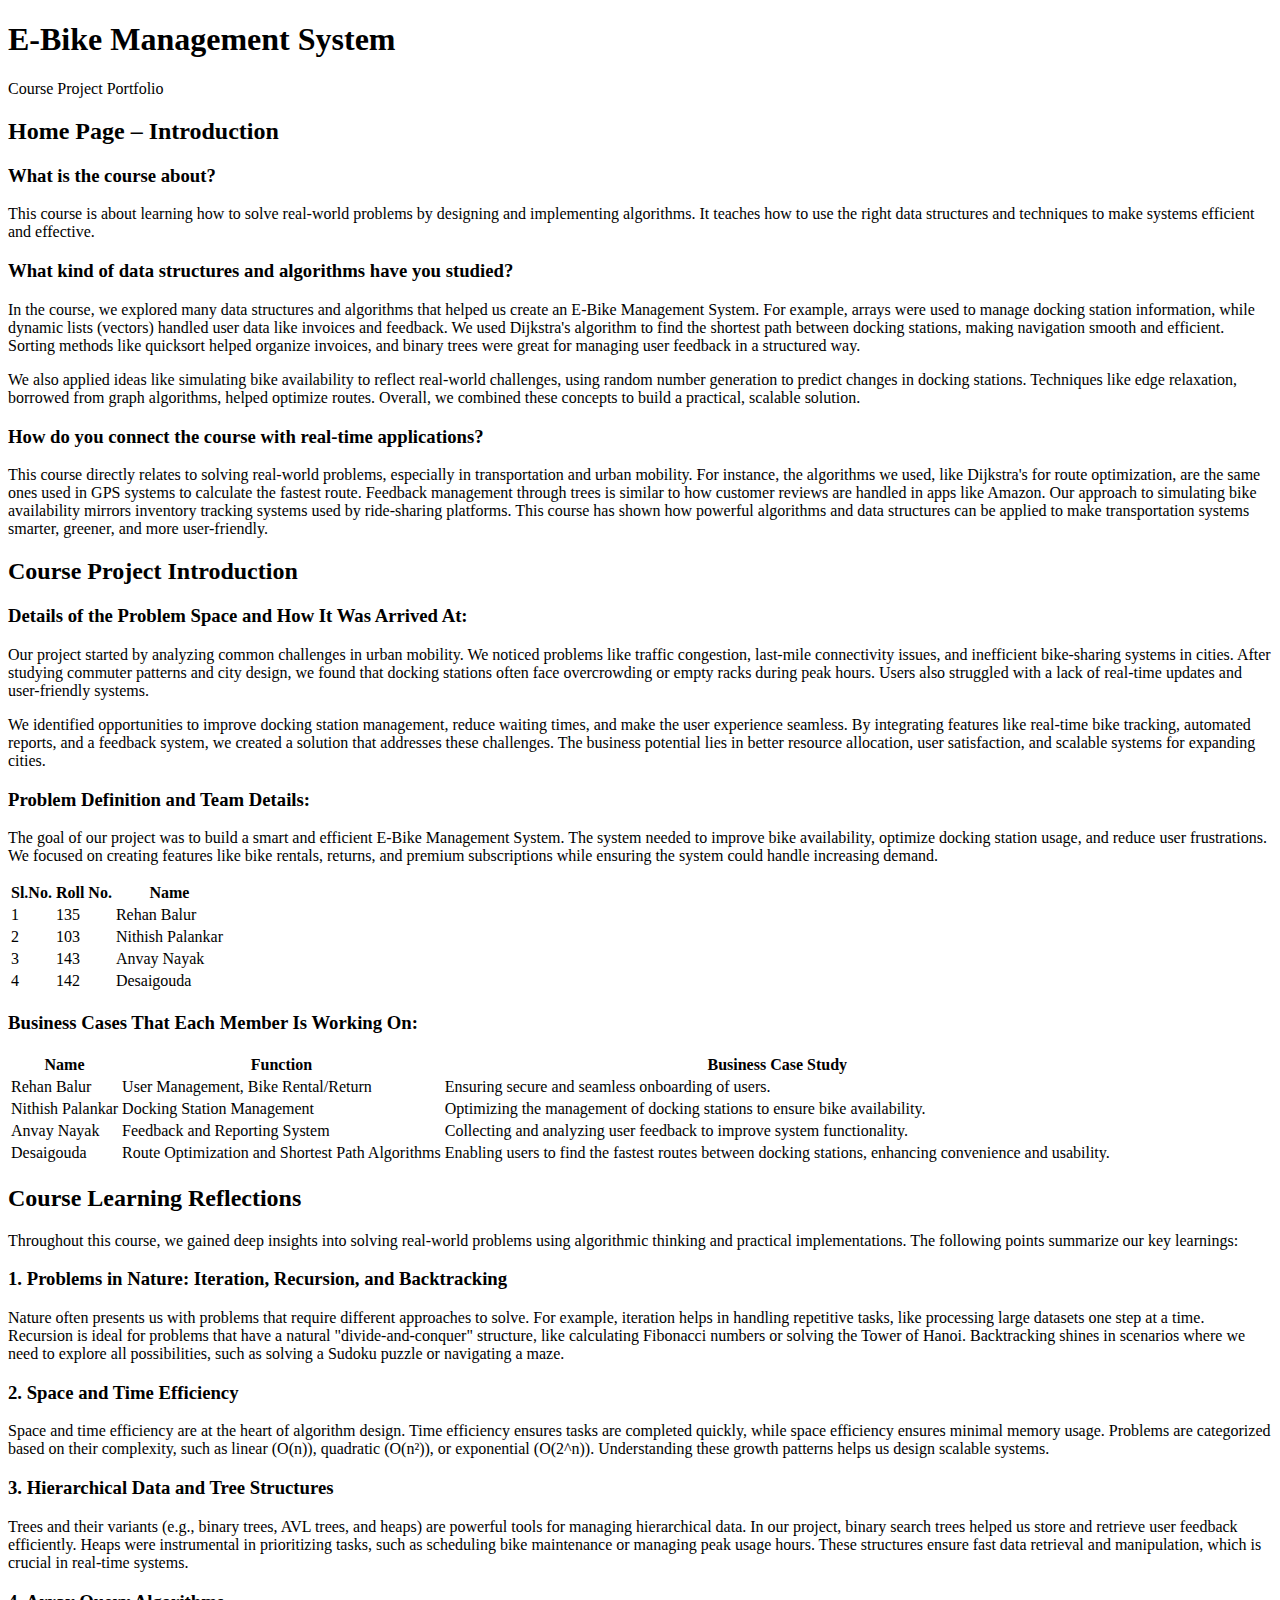
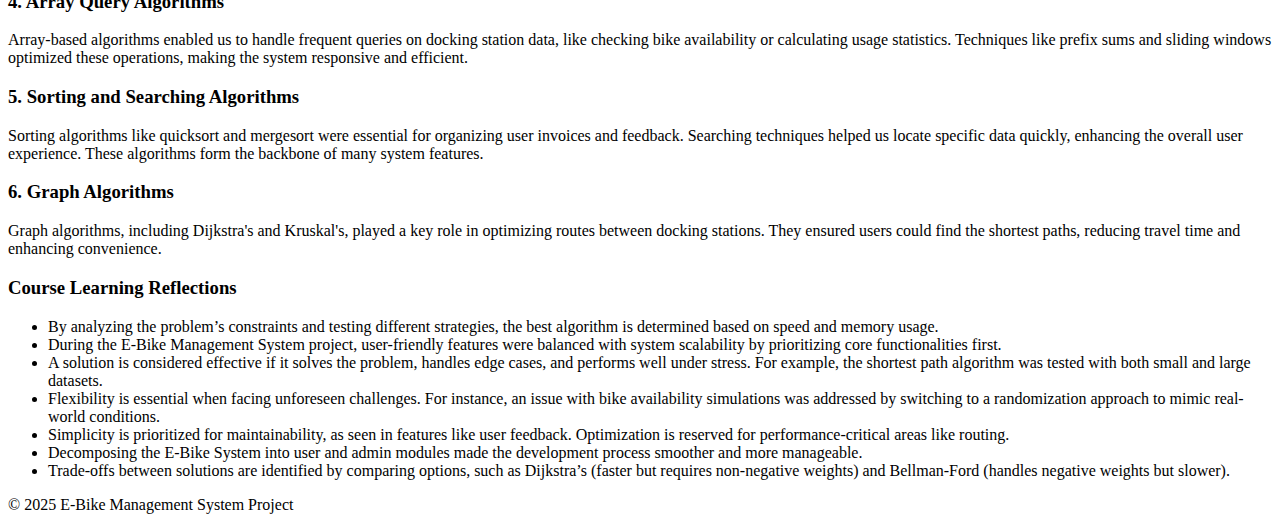
==== portfolio.html @ 1508e5b3 "Create portfolio.html" ====
<!DOCTYPE html>
<html lang="en">
<head>
    <meta charset="UTF-8">
    <meta name="viewport" content="width=device-width, initial-scale=1.0">
    <title>E-Bike Management System</title>
    <link rel="stylesheet" href="styles.css">
</head>
<body>
    <header>
        <h1>E-Bike Management System</h1>
        <p>Course Project Portfolio</p>
    </header>

    <main>
        <section id="introduction">
            <h2>Home Page &ndash; Introduction</h2>
            <h3>What is the course about?</h3>
            <p>This course is about learning how to solve real-world problems by designing and implementing algorithms. It teaches how to use the right data structures and techniques to make systems efficient and effective.</p>

            <h3>What kind of data structures and algorithms have you studied?</h3>
            <p>In the course, we explored many data structures and algorithms that helped us create an E-Bike Management System. For example, arrays were used to manage docking station information, while dynamic lists (vectors) handled user data like invoices and feedback. We used Dijkstra's algorithm to find the shortest path between docking stations, making navigation smooth and efficient. Sorting methods like quicksort helped organize invoices, and binary trees were great for managing user feedback in a structured way.</p>

            <p>We also applied ideas like simulating bike availability to reflect real-world challenges, using random number generation to predict changes in docking stations. Techniques like edge relaxation, borrowed from graph algorithms, helped optimize routes. Overall, we combined these concepts to build a practical, scalable solution.</p>

            <h3>How do you connect the course with real-time applications?</h3>
            <p>This course directly relates to solving real-world problems, especially in transportation and urban mobility. For instance, the algorithms we used, like Dijkstra's for route optimization, are the same ones used in GPS systems to calculate the fastest route. Feedback management through trees is similar to how customer reviews are handled in apps like Amazon. Our approach to simulating bike availability mirrors inventory tracking systems used by ride-sharing platforms. This course has shown how powerful algorithms and data structures can be applied to make transportation systems smarter, greener, and more user-friendly.</p>
        </section>

        <section id="project-introduction">
            <h2>Course Project Introduction</h2>
            <h3>Details of the Problem Space and How It Was Arrived At:</h3>
            <p>Our project started by analyzing common challenges in urban mobility. We noticed problems like traffic congestion, last-mile connectivity issues, and inefficient bike-sharing systems in cities. After studying commuter patterns and city design, we found that docking stations often face overcrowding or empty racks during peak hours. Users also struggled with a lack of real-time updates and user-friendly systems.</p>

            <p>We identified opportunities to improve docking station management, reduce waiting times, and make the user experience seamless. By integrating features like real-time bike tracking, automated reports, and a feedback system, we created a solution that addresses these challenges. The business potential lies in better resource allocation, user satisfaction, and scalable systems for expanding cities.</p>

            <h3>Problem Definition and Team Details:</h3>
            <p>The goal of our project was to build a smart and efficient E-Bike Management System. The system needed to improve bike availability, optimize docking station usage, and reduce user frustrations. We focused on creating features like bike rentals, returns, and premium subscriptions while ensuring the system could handle increasing demand.</p>

            <table>
                <thead>
                    <tr>
                        <th>Sl.No.</th>
                        <th>Roll No.</th>
                        <th>Name</th>
                    </tr>
                </thead>
                <tbody>
                    <tr>
                        <td>1</td>
                        <td>135</td>
                        <td>Rehan Balur</td>
                    </tr>
                    <tr>
                        <td>2</td>
                        <td>103</td>
                        <td>Nithish Palankar</td>
                    </tr>
                    <tr>
                        <td>3</td>
                        <td>143</td>
                        <td>Anvay Nayak</td>
                    </tr>
                    <tr>
                        <td>4</td>
                        <td>142</td>
                        <td>Desaigouda</td>
                    </tr>
                </tbody>
            </table>

            <h3>Business Cases That Each Member Is Working On:</h3>
            <table>
                <thead>
                    <tr>
                        <th>Name</th>
                        <th>Function</th>
                        <th>Business Case Study</th>
                    </tr>
                </thead>
                <tbody>
                    <tr>
                        <td>Rehan Balur</td>
                        <td>User Management, Bike Rental/Return</td>
                        <td>Ensuring secure and seamless onboarding of users.</td>
                    </tr>
                    <tr>
                        <td>Nithish Palankar</td>
                        <td>Docking Station Management</td>
                        <td>Optimizing the management of docking stations to ensure bike availability.</td>
                    </tr>
                    <tr>
                        <td>Anvay Nayak</td>
                        <td>Feedback and Reporting System</td>
                        <td>Collecting and analyzing user feedback to improve system functionality.</td>
                    </tr>
                    <tr>
                        <td>Desaigouda</td>
                        <td>Route Optimization and Shortest Path Algorithms</td>
                        <td>Enabling users to find the fastest routes between docking stations, enhancing convenience and usability.</td>
                    </tr>
                </tbody>
            </table>
        </section>

        <section id="reflections">
            <h2>Course Learning Reflections</h2>
            <p>Throughout this course, we gained deep insights into solving real-world problems using algorithmic thinking and practical implementations. The following points summarize our key learnings:</p>

            <h3>1. Problems in Nature: Iteration, Recursion, and Backtracking</h3>
            <p>Nature often presents us with problems that require different approaches to solve. For example, iteration helps in handling repetitive tasks, like processing large datasets one step at a time. Recursion is ideal for problems that have a natural "divide-and-conquer" structure, like calculating Fibonacci numbers or solving the Tower of Hanoi. Backtracking shines in scenarios where we need to explore all possibilities, such as solving a Sudoku puzzle or navigating a maze.</p>

            <h3>2. Space and Time Efficiency</h3>
            <p>Space and time efficiency are at the heart of algorithm design. Time efficiency ensures tasks are completed quickly, while space efficiency ensures minimal memory usage. Problems are categorized based on their complexity, such as linear (O(n)), quadratic (O(n²)), or exponential (O(2^n)). Understanding these growth patterns helps us design scalable systems.</p>

            <h3>3. Hierarchical Data and Tree Structures</h3>
            <p>Trees and their variants (e.g., binary trees, AVL trees, and heaps) are powerful tools for managing hierarchical data. In our project, binary search trees helped us store and retrieve user feedback efficiently. Heaps were instrumental in prioritizing tasks, such as scheduling bike maintenance or managing peak usage hours. These structures ensure fast data retrieval and manipulation, which is crucial in real-time systems.</p>

            <h3>4. Array Query Algorithms</h3>
            <p>Array-based algorithms enabled us to handle frequent queries on docking station data, like checking bike availability or calculating usage statistics. Techniques like prefix sums and sliding windows optimized these operations, making the system responsive and efficient.</p>

            <h3>5. Sorting and Searching Algorithms</h3>
            <p>Sorting algorithms like quicksort and mergesort were essential for organizing user invoices and feedback. Searching techniques helped us locate specific data quickly, enhancing the overall user experience. These algorithms form the backbone of many system features.</p>

            <h3>6. Graph Algorithms</h3>
            <p>Graph algorithms, including Dijkstra's and Kruskal's, played a key role in optimizing routes between docking stations. They ensured users could find the shortest paths, reducing travel time and enhancing convenience.</p>

            <h3>Course Learning Reflections</h3>
            <ul>
                <li>By analyzing the problem’s constraints and testing different strategies, the best algorithm is determined based on speed and memory usage.</li>
                <li>During the E-Bike Management System project, user-friendly features were balanced with system scalability by prioritizing core functionalities first.</li>
                <li>A solution is considered effective if it solves the problem, handles edge cases, and performs well under stress. For example, the shortest path algorithm was tested with both small and large datasets.</li>
                <li>Flexibility is essential when facing unforeseen challenges. For instance, an issue with bike availability simulations was addressed by switching to a randomization approach to mimic real-world conditions.</li>
                <li>Simplicity is prioritized for maintainability, as seen in features like user feedback. Optimization is reserved for performance-critical areas like routing.</li>
                <li>Decomposing the E-Bike System into user and admin modules made the development process smoother and more manageable.</li>
                <li>Trade-offs between solutions are identified by comparing options, such as Dijkstra’s (faster but requires non-negative weights) and Bellman-Ford (handles negative weights but slower).</li>
             </ul>
        </section>

    </main>

    <footer>
        <p>&copy; 2025 E-Bike Management System Project</p>
    </footer>
</body>
</html>
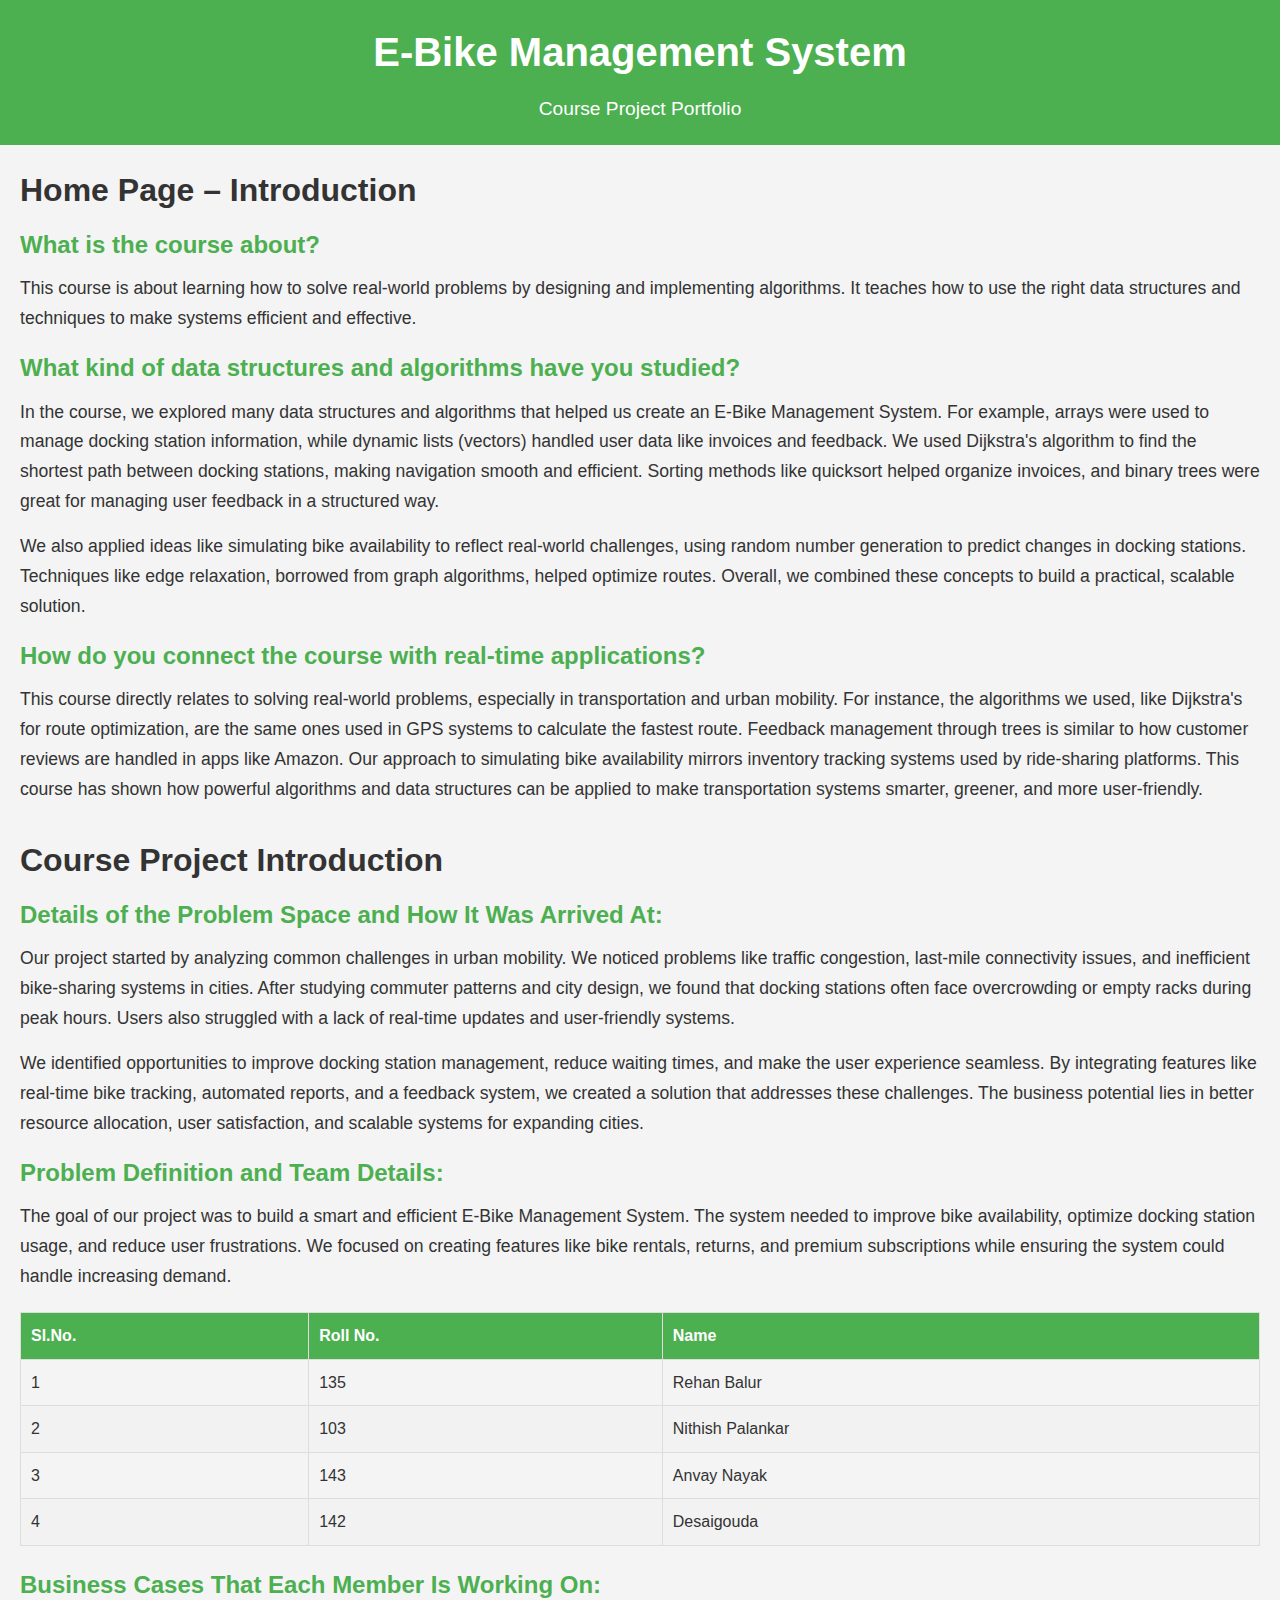
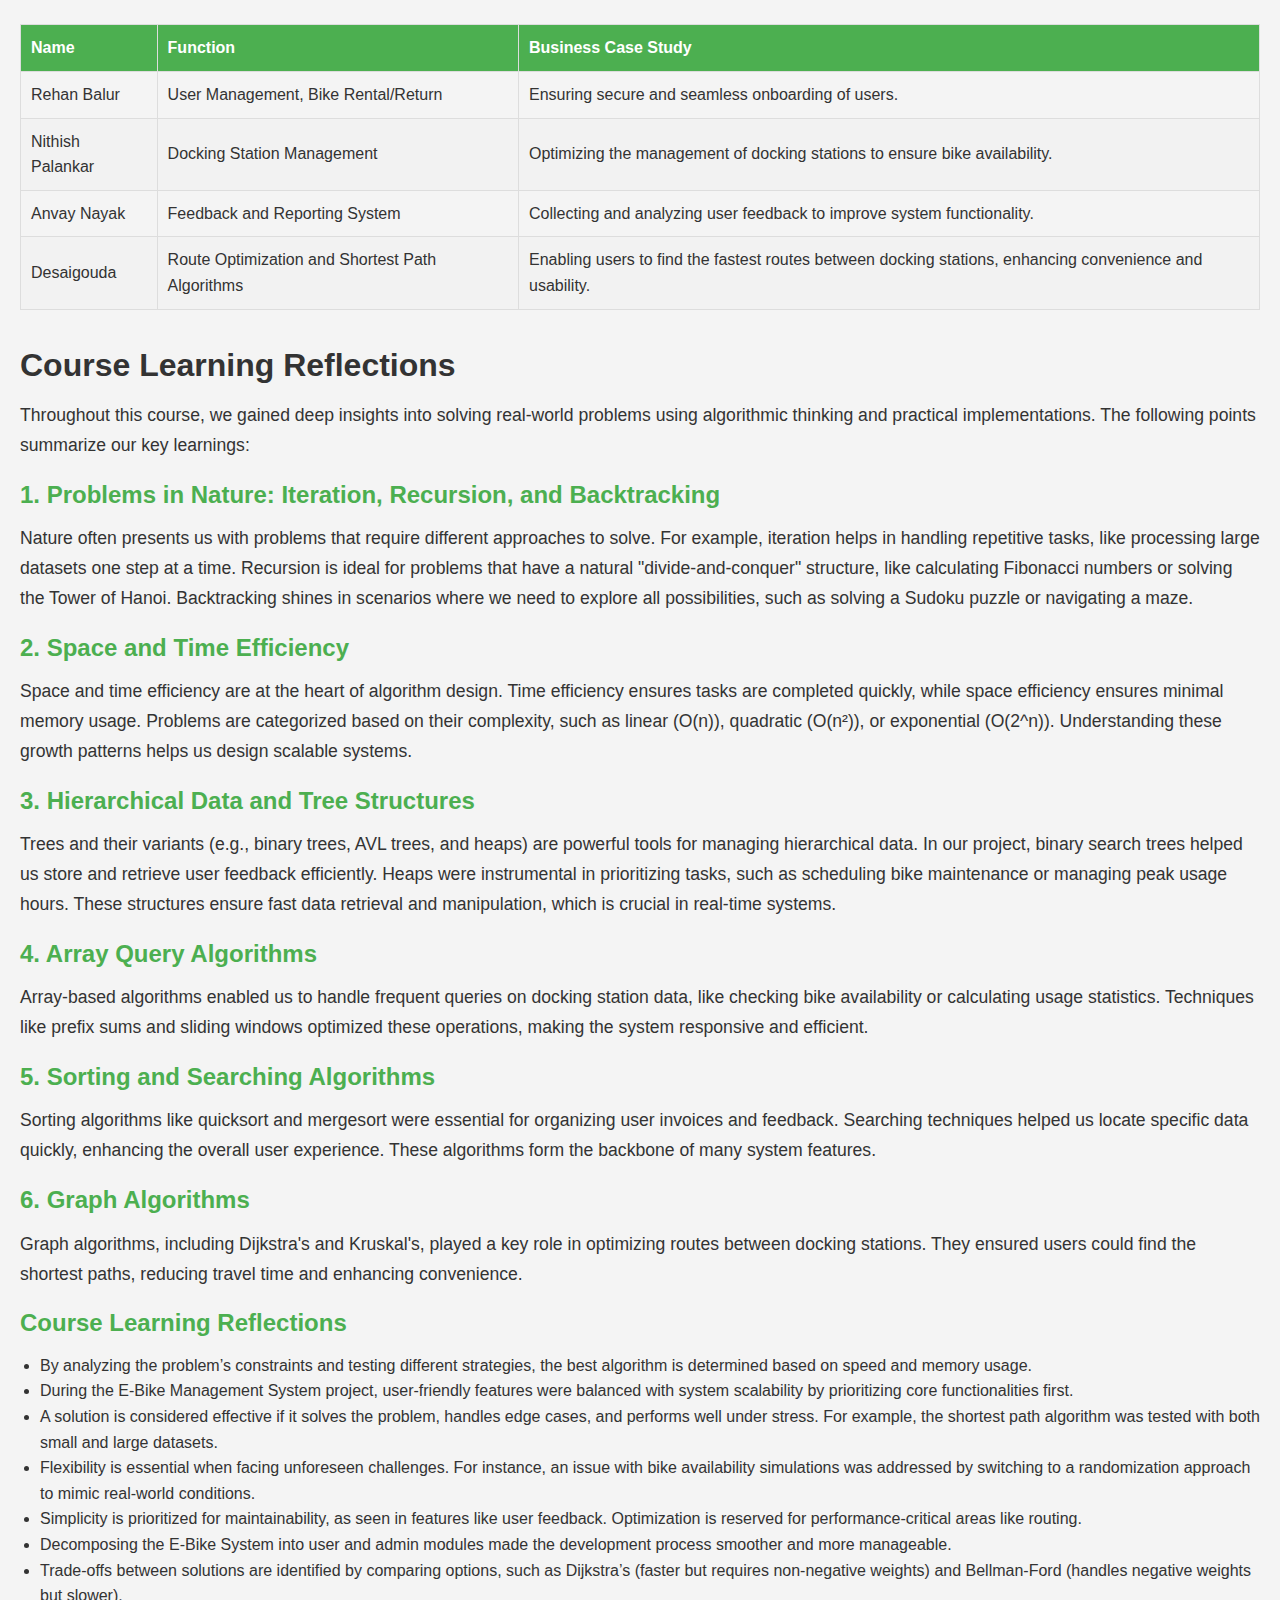
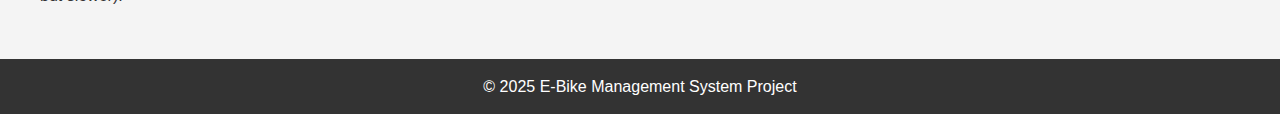
==== commit 16858014: "Update portfolio.html" ====
--- a/portfolio.html
+++ b/portfolio.html
@@ -4,7 +4,7 @@
     <meta charset="UTF-8">
     <meta name="viewport" content="width=device-width, initial-scale=1.0">
     <title>E-Bike Management System</title>
-    <link rel="stylesheet" href="styles.css">
+    <link rel="stylesheet" href="styleportf.css">
 </head>
 <body>
     <header>
--- a/styleportf.css
+++ b/styleportf.css
@@ -0,0 +1,122 @@
+/* General reset */
+* {
+    margin: 0;
+    padding: 0;
+    box-sizing: border-box;
+}
+
+body {
+    font-family: 'Arial', sans-serif;
+    background-color: #f4f4f4;
+    color: #333;
+    line-height: 1.6;
+}
+
+/* Header */
+header {
+    background-color: #4CAF50;
+    color: #fff;
+    padding: 20px;
+    text-align: center;
+}
+
+header h1 {
+    font-size: 2.5rem;
+    margin-bottom: 10px;
+}
+
+header p {
+    font-size: 1.2rem;
+}
+
+/* Main section */
+main {
+    padding: 20px;
+}
+
+/* Section styling */
+section {
+    margin-bottom: 30px;
+}
+
+section h2 {
+    font-size: 2rem;
+    margin-bottom: 10px;
+    color: #333;
+}
+
+section h3 {
+    font-size: 1.5rem;
+    margin-bottom: 10px;
+    color: #4CAF50;
+}
+
+section p {
+    font-size: 1.1rem;
+    margin-bottom: 15px;
+    line-height: 1.7;
+}
+
+ul {
+    list-style-type: disc;
+    margin-left: 20px;
+    margin-bottom: 20px;
+}
+
+table {
+    width: 100%;
+    margin-top: 20px;
+    border-collapse: collapse;
+    margin-bottom: 20px;
+}
+
+table th, table td {
+    padding: 10px;
+    border: 1px solid #ddd;
+    text-align: left;
+}
+
+table th {
+    background-color: #4CAF50;
+    color: white;
+}
+
+table tr:nth-child(even) {
+    background-color: #f2f2f2;
+}
+
+/* Footer */
+footer {
+    background-color: #333;
+    color: #fff;
+    text-align: center;
+    padding: 15px;
+}
+
+footer p {
+    font-size: 1rem;
+}
+
+/* Responsive design */
+@media (max-width: 768px) {
+    header h1 {
+        font-size: 2rem;
+    }
+
+    section h2 {
+        font-size: 1.5rem;
+    }
+
+    section h3 {
+        font-size: 1.2rem;
+    }
+
+    table th, table td {
+        font-size: 0.9rem;
+        padding: 8px;
+    }
+
+    footer p {
+        font-size: 0.9rem;
+    }
+}
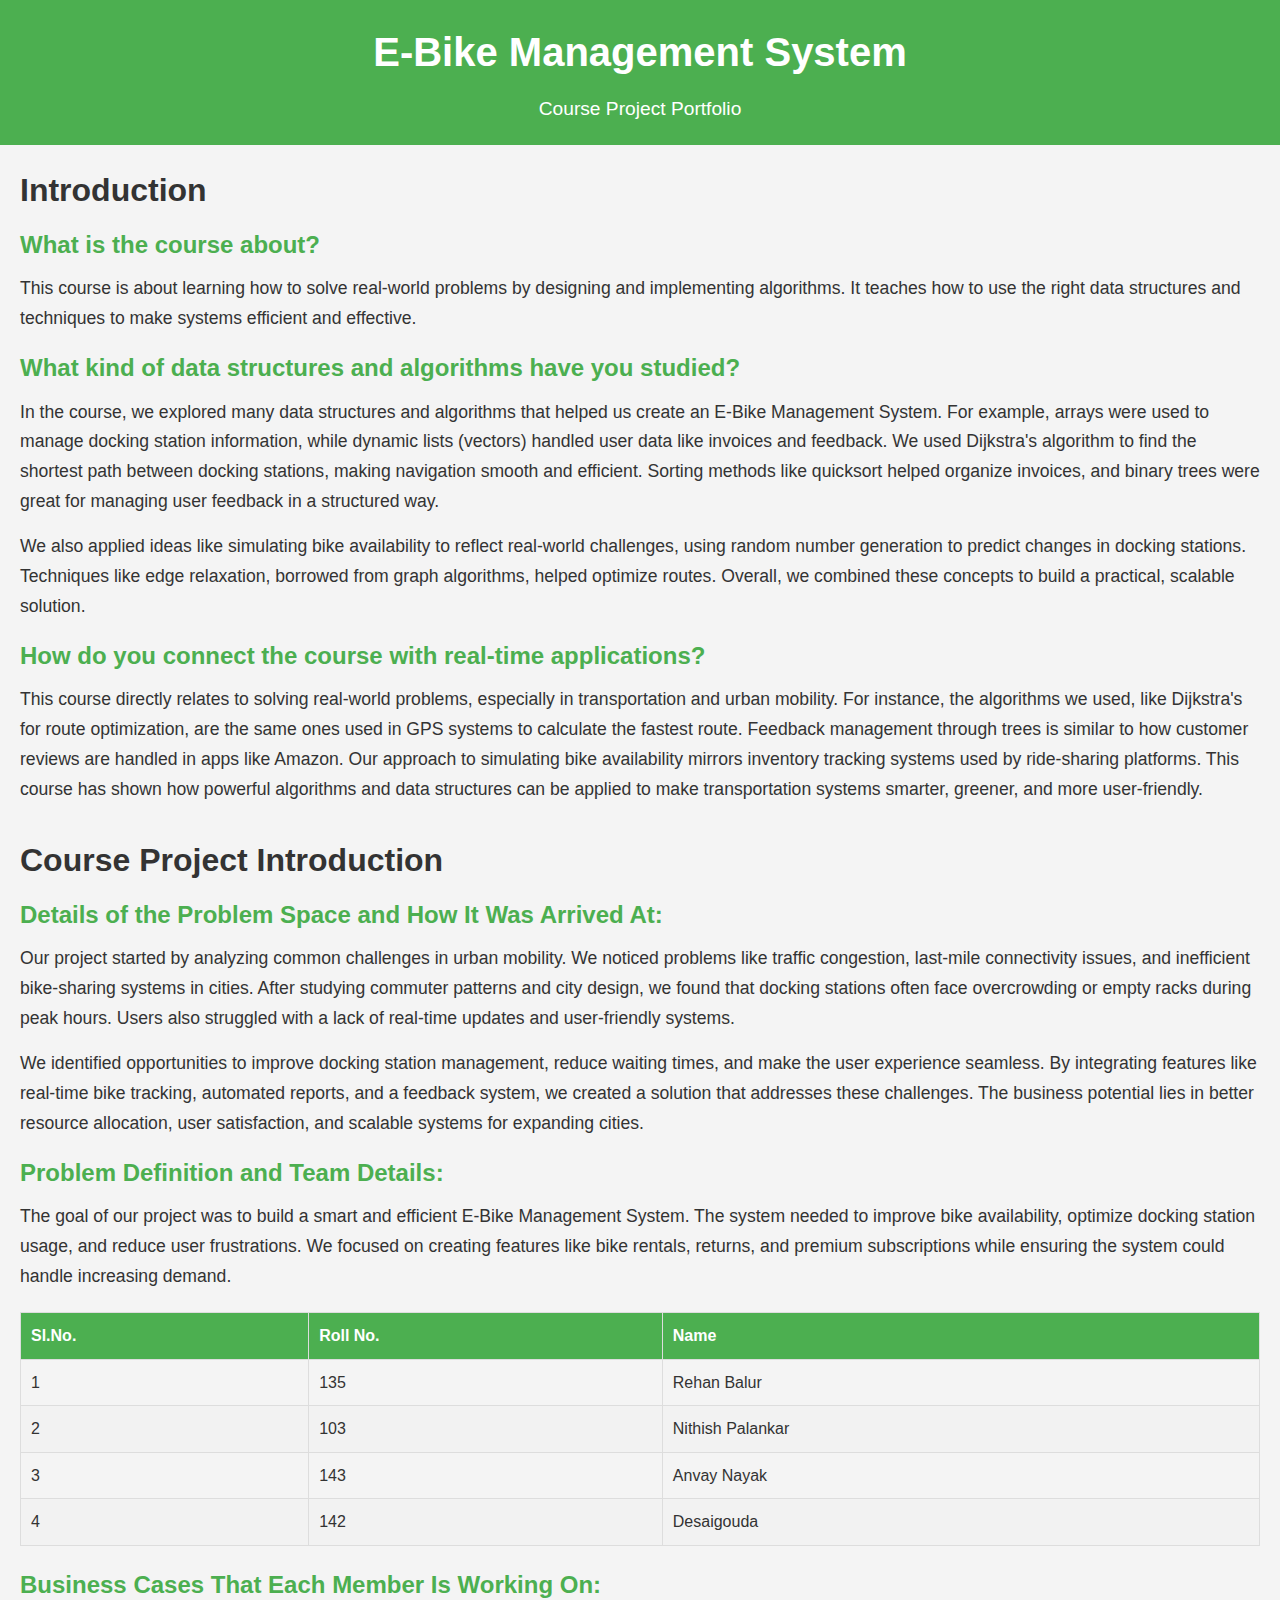
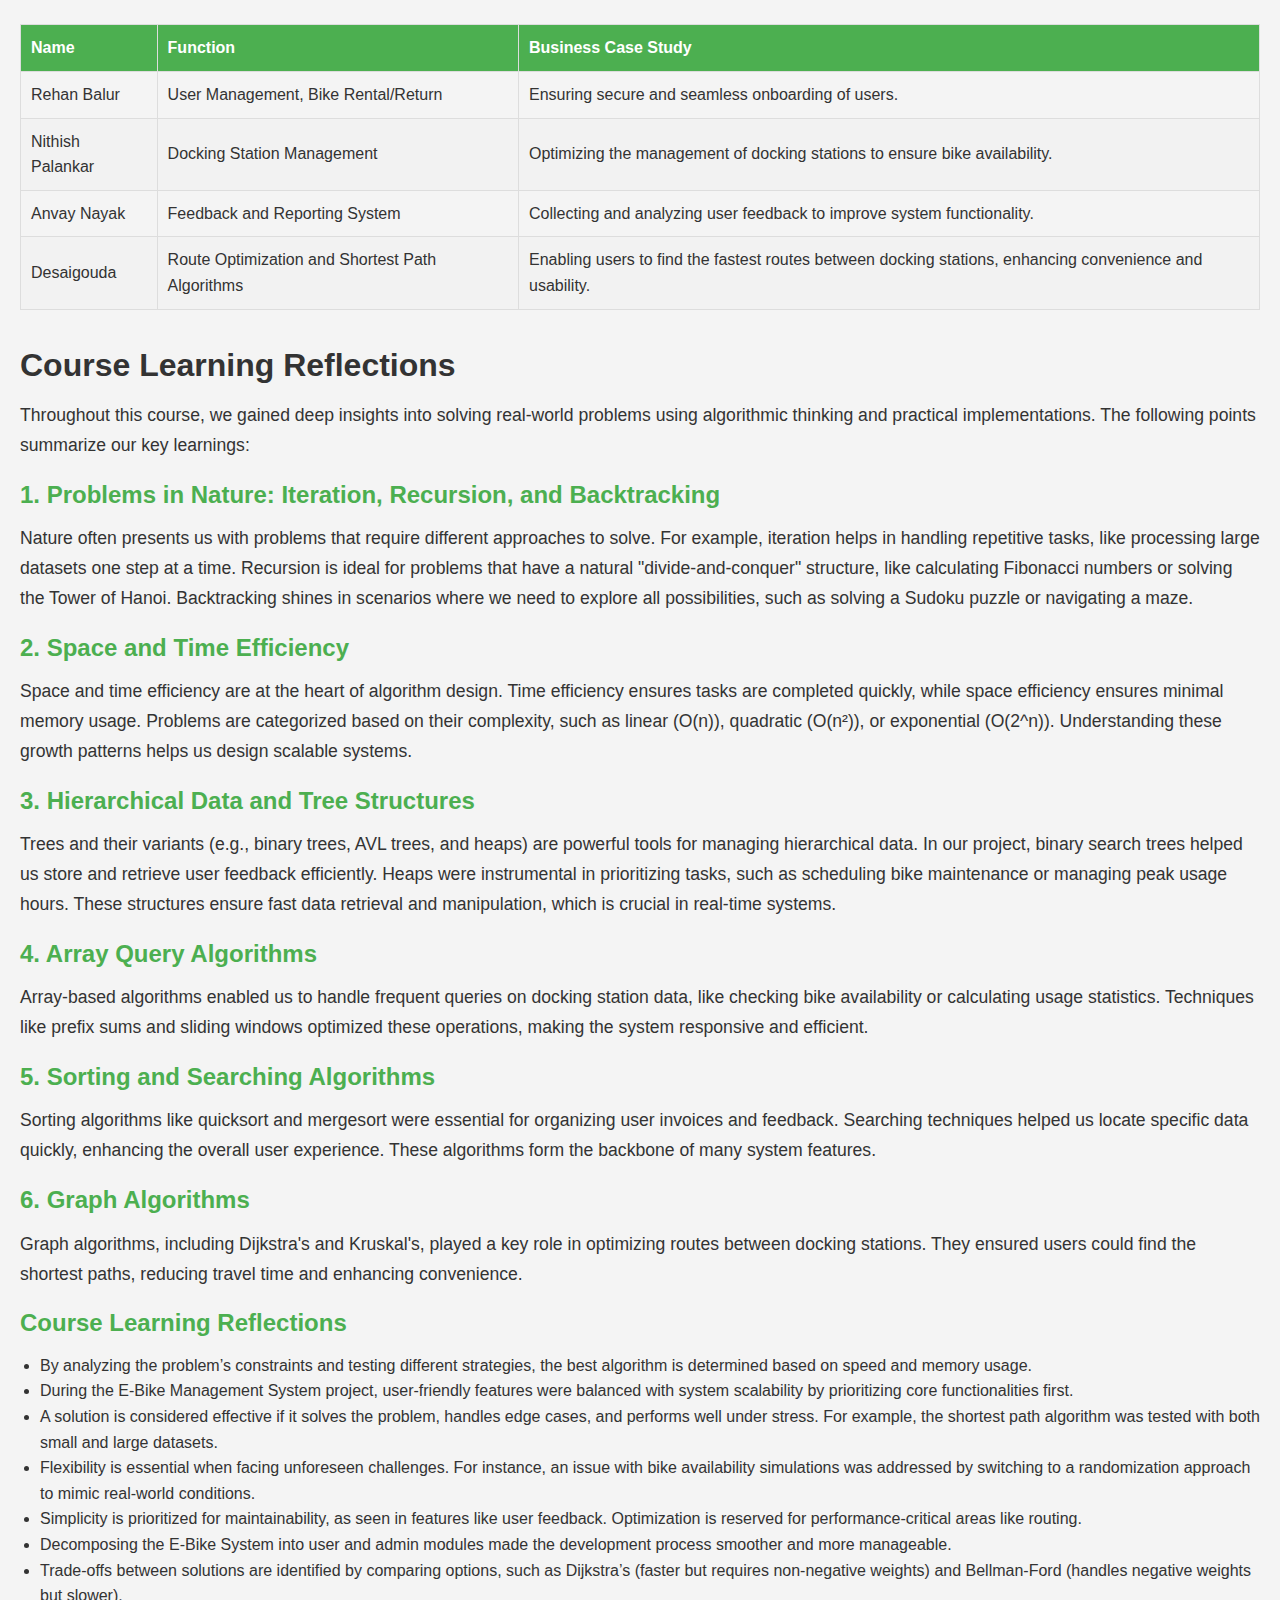
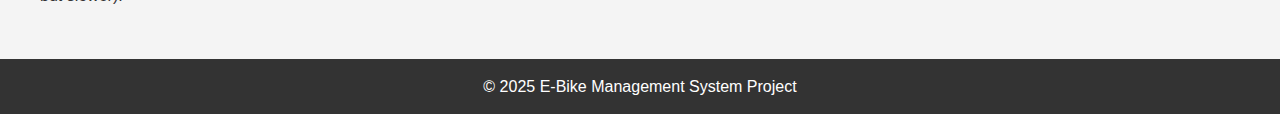
==== commit 84768aae: "Update portfolio.html" ====
--- a/portfolio.html
+++ b/portfolio.html
@@ -14,7 +14,7 @@
 
     <main>
         <section id="introduction">
-            <h2>Home Page &ndash; Introduction</h2>
+            <h2>Introduction</h2>
             <h3>What is the course about?</h3>
             <p>This course is about learning how to solve real-world problems by designing and implementing algorithms. It teaches how to use the right data structures and techniques to make systems efficient and effective.</p>
 
